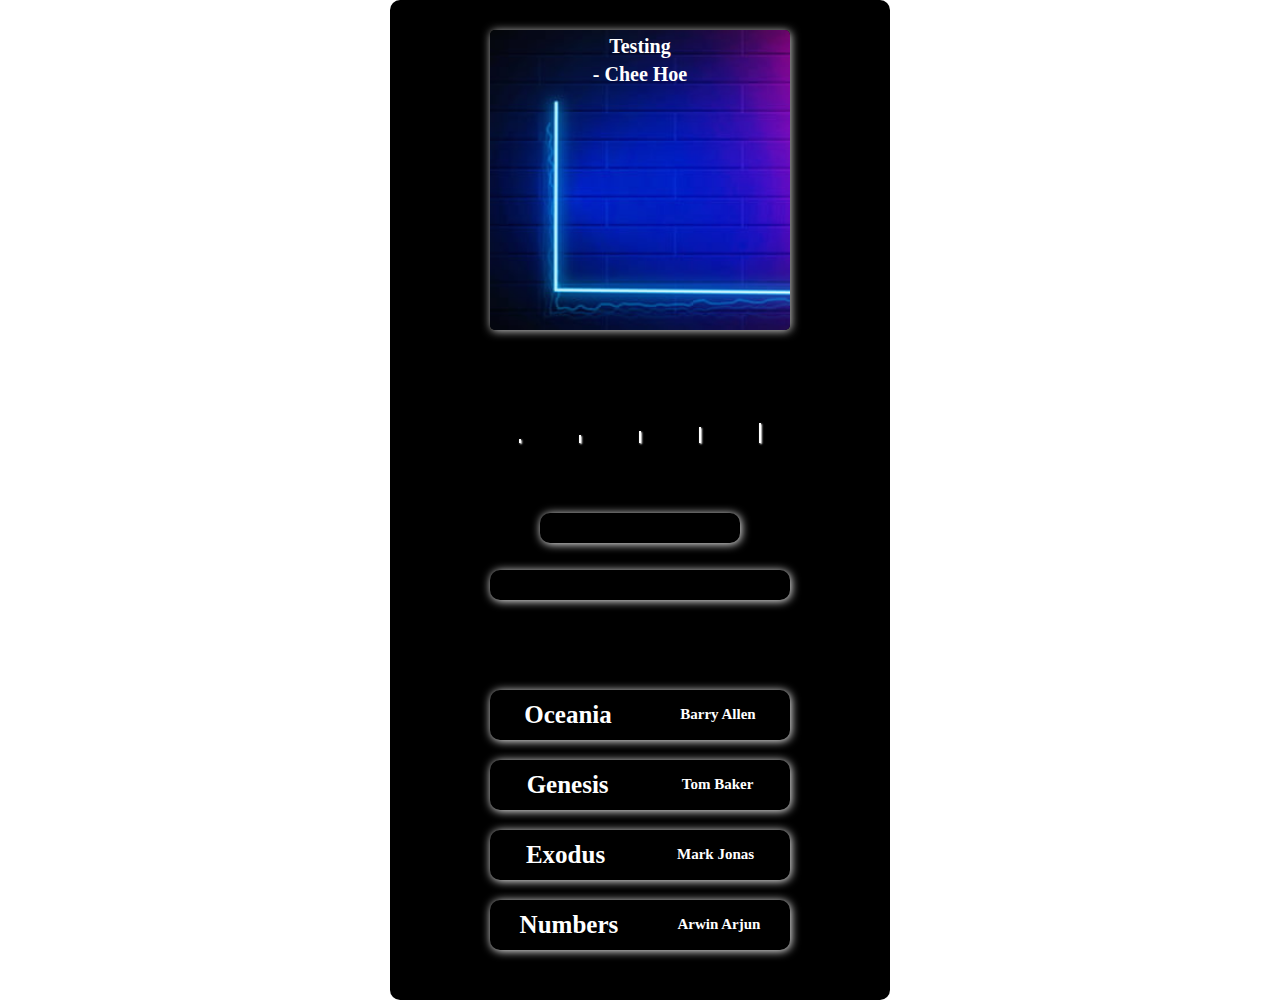
==== index.html @ 1823f488 "First Commit - Assignment Day 09" ====
<!DOCTYPE html>
<html lang="en">
<head>
    <link rel="stylesheet" href="https://pro.fontawesome.com/releases/v5.10.0/css/all.css" integrity="sha384-AYmEC3Yw5cVb3ZcuHtOA93w35dYTsvhLPVnYs9eStHfGJvOvKxVfELGroGkvsg+p" crossorigin="anonymous"/>
    <link href="styles.css" rel="stylesheet">
    <meta named="viewport" content="width=device-width, initial-scale=1.0">
    <title>Video Player</title>
</head>
<body>
    <div class="container">
        <div id="container-video" class="container-video">
            <audio id="sng" src="audio\bgmusic.mp3" loop autoplay ></audio>
            <h2 id="songTitle">Testing</h2>
            <h2 id="songArtist">- Chee Hoe</h2>
        </div>

        <div class="container-volume-bar">
            <div id="1" class="volBar" style="height:4px;"></div>
            <div id="2" class="volBar"
            style="height:8px;"></div>
            <div id="3" class="volBar"
            style="height:12px;"></div>
            <div id="4" class="volBar"
            style="height:16px;"></div>
            <div id="5" class="volBar"
            style="height:20px;"></div>
        </div>

        <div class="container-button">
            <div class="holder-buttons">
                

                <div
                id="play-stop"
                onclick="playSwitch()"><i class='fas fa-play'></i></div>

               
            </div>
            <div class="holder-volume">
                <div id="volume-up" class="volume-button"
                onclick="volChange(0.1); barChange(1)">
                <i class="fas fa-volume-up"></i>
                
                </div>
                <div id="volume-down" class="volume-button" onclick="volChange(-0.1); barChange(-1)"
                ><i class="fas fa-volume-down"></i>
                    
                </div>
                

            </div>
            
        </div>

        <div class="container-songlist">
            <div class="song" onclick="getSong('songList1')">
                <h1 >Oceania</h1>
                <h4 >Barry Allen</h4>
            </div>
            <div class="song" onclick="getSong('songList2')">
                <h1 >Genesis</h1>
                <h4 >Tom Baker</h4>
            </div>
            <div class="song" onclick="getSong('songList3')">
                <h1 >Exodus</h1>
                <h4 >Mark Jonas</h4>
            </div>
            <div class="song" onclick="getSong('songList4')">
                <h1 >Numbers</h1>
                <h4 >Arwin Arjun</h4>
            </div>
        </div>
    </div>

    <script src="script.js"></script>
</body>
</html>
---- styles.css ----
* {
    margin: 0 auto;
    padding: 0;
    box-sizing: border-box;
}

.container {
    width: 500px;
    height: 1000px;
    background-color:black;
    border-radius: 10px;
    box-shadow:1px 1px 10px white;

    padding: 30px 0px;
    box-sizing: border-box;

    display: flex;
    flex-direction: column;
    justify-content: space-between;
    align-items: center;

}

.container-button {
    height: 200px;
    padding: 30px 0px;
    box-sizing: border-box;
    
    display: flex;
    flex-direction: column;
    justify-content: space-evenly;
    align-items: center;
}

#container-video {
    width: 300px;
    height: 300px;
    border-radius: 5px;
    box-shadow: 1px 1px 10px lightgray;

    text-align: center;
    align-items: center;

    background-image: url(background1.jpg);
    background-size: cover;
}

.video {
    width: 100%;
    height: 100%;
}

.holder-buttons {
    background-color: black;
    border-radius: 10px;
    box-shadow:1px 1px 10px white;
    width: 200px;
    height: 30px;
    display: flex;
    flex-direction: row;
    justify-content: space-around;
    align-items: center;
}

.fas {
    color: white;
}
.button {
    width: 100px;
    height: 100px;
    border-radius: 50%;
    background-color: cyan;
    text-align: center;
    line-height: 100px;
}

.holder-volume {
    background-color: black;
    border-radius: 10px;
    box-shadow:1px 1px 10px white;
    width: 300px;
    height: 30px;
    display: flex;
    flex-direction: row;
    justify-content: space-around;
    align-items: center;
}

.container-volume-bar {
    width: 300px;
    height: 100px;

    display: flex;
    flex-direction: row;
    justify-content: space-evenly;
    align-items:flex-end;
}


.container-songlist {

    width: 400px;
    height: 300px;

    display: flex;
    flex-direction: column;
    justify-content: space-evenly;
    align-items: center;
}

.song {
    background-color: black;
    border-radius: 10px;
    box-shadow:1px 1px 10px white;
    width: 300px;
    height: 50px;

    display: flex;
    flex-direction: row;
    justify-content: space-between;
    align-items: center;
    
}

.song h1 {
    color: white;
    font-size: 25px;
}

.song h4 {
    color: white;
    font-size: 15px;
}

#songTitle , #songArtist{
    margin: 5px 0px;
    color: white;
    font-size: 20px;
}

.volBar {
    width: 2px;
    background-color: white;
    box-shadow: 1px 1px 2px white;
}
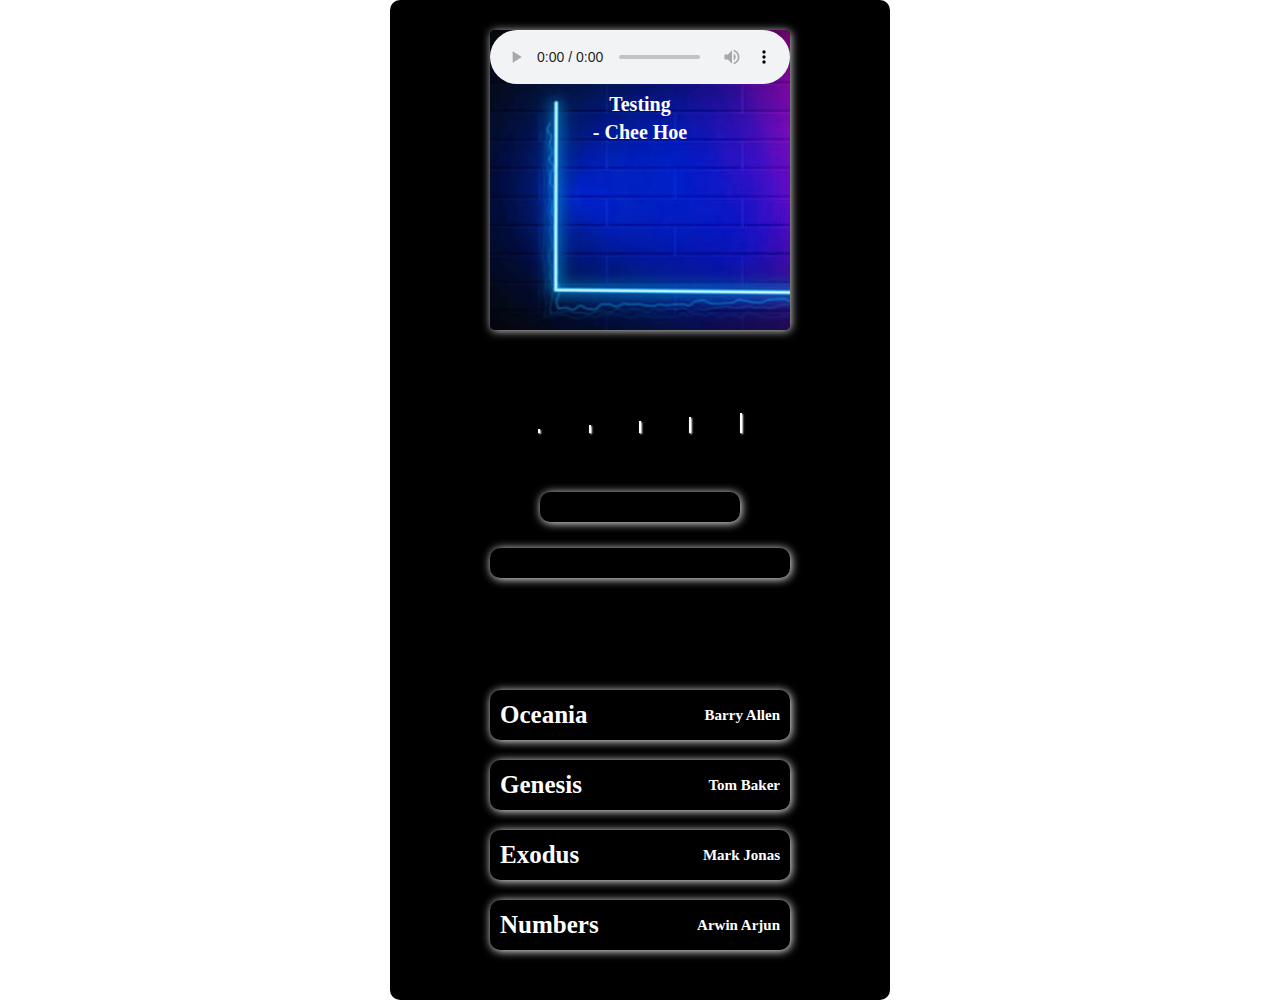
==== commit a45d726f: "edited Song bar" ====
--- a/index.html
+++ b/index.html
@@ -9,7 +9,7 @@
 <body>
     <div class="container">
         <div id="container-video" class="container-video">
-            <audio id="sng" src="audio\bgmusic.mp3" loop autoplay ></audio>
+            <audio id="sng" src="audio\bgmusic.mp3" controls  ></audio>
             <h2 id="songTitle">Testing</h2>
             <h2 id="songArtist">- Chee Hoe</h2>
         </div>
@@ -48,8 +48,18 @@
                 </div>
                 
 
+            </div> 
+        </div>
+
+        <div class="container-video-bar">
+            <div class="video-bar-background">
+                <div id="vidTextEnd" class="video-bar-text">
+                    <h1>SONG PLAYING</h1>
+                </div>
+                <div id="video-bar" class="video-bar">
+
+                </div>
             </div>
-            
         </div>
 
         <div class="container-songlist">
--- a/styles.css
+++ b/styles.css
@@ -1,5 +1,5 @@
 * {
-    margin: 0 auto;
+    margin: 0 ;
     padding: 0;
     box-sizing: border-box;
 }
@@ -10,6 +10,7 @@
     background-color:black;
     border-radius: 10px;
     box-shadow:1px 1px 10px white;
+    margin: 0 auto;
 
     padding: 30px 0px;
     box-sizing: border-box;
@@ -115,6 +116,8 @@
     width: 300px;
     height: 50px;
 
+    padding: 0px 10px;
+
     display: flex;
     flex-direction: row;
     justify-content: space-between;
@@ -142,4 +145,34 @@
     width: 2px;
     background-color: white;
     box-shadow: 1px 1px 2px white;
+}
+
+.video-bar-background {
+
+    width: 200px;
+    height: 30px;
+
+
+}
+
+.video-bar {
+    width: 0px ;
+    height: 5px;
+    background-color: white;
+    box-shadow: 1px 1px 5px white;
+
+}
+.video-bar-text{
+    width: 200px;
+    height:25px;
+    line-height:25px;
+    text-align: center;
+    opacity: 0;
+}
+
+.video-bar-text h1 {
+    font-size: 20px;
+    color: white;
+
+    
 }